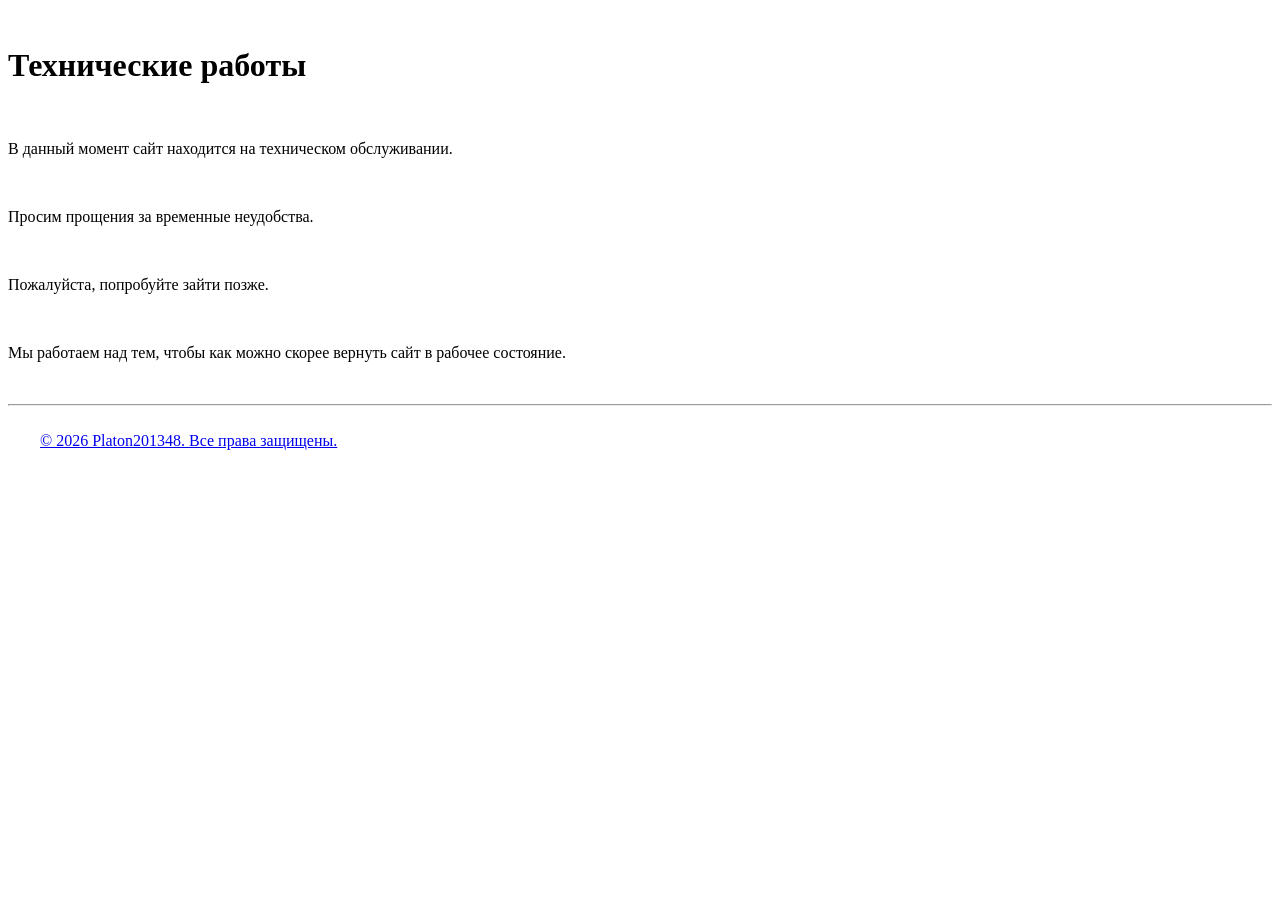
==== index.html @ a0c6c0bd "index.html" ====
<!DOCTYPE html>
<html lang="ru">
<head>
    <meta charset="UTF-8">
    <meta name="viewport" content="width=device-width, initial-scale=1.0">
    <title>Технические работы</title>
</head>
<body>
    <h1>Технические работы</h1>
    <p>В данный момент сайт находится на техническом обслуживании.</p>
    <p>Просим прощения за временные неудобства.</p>
    <p>Пожалуйста, попробуйте зайти позже.</p>
    <p>Мы работаем над тем, чтобы как можно скорее вернуть сайт в рабочее состояние.</p>
    <hr>
    <footer>
        <a href="https://platon201348.github.io/">&copy; 2026 Platon201348. Все права защищены.</a>
    </footer>
</body>
</html>
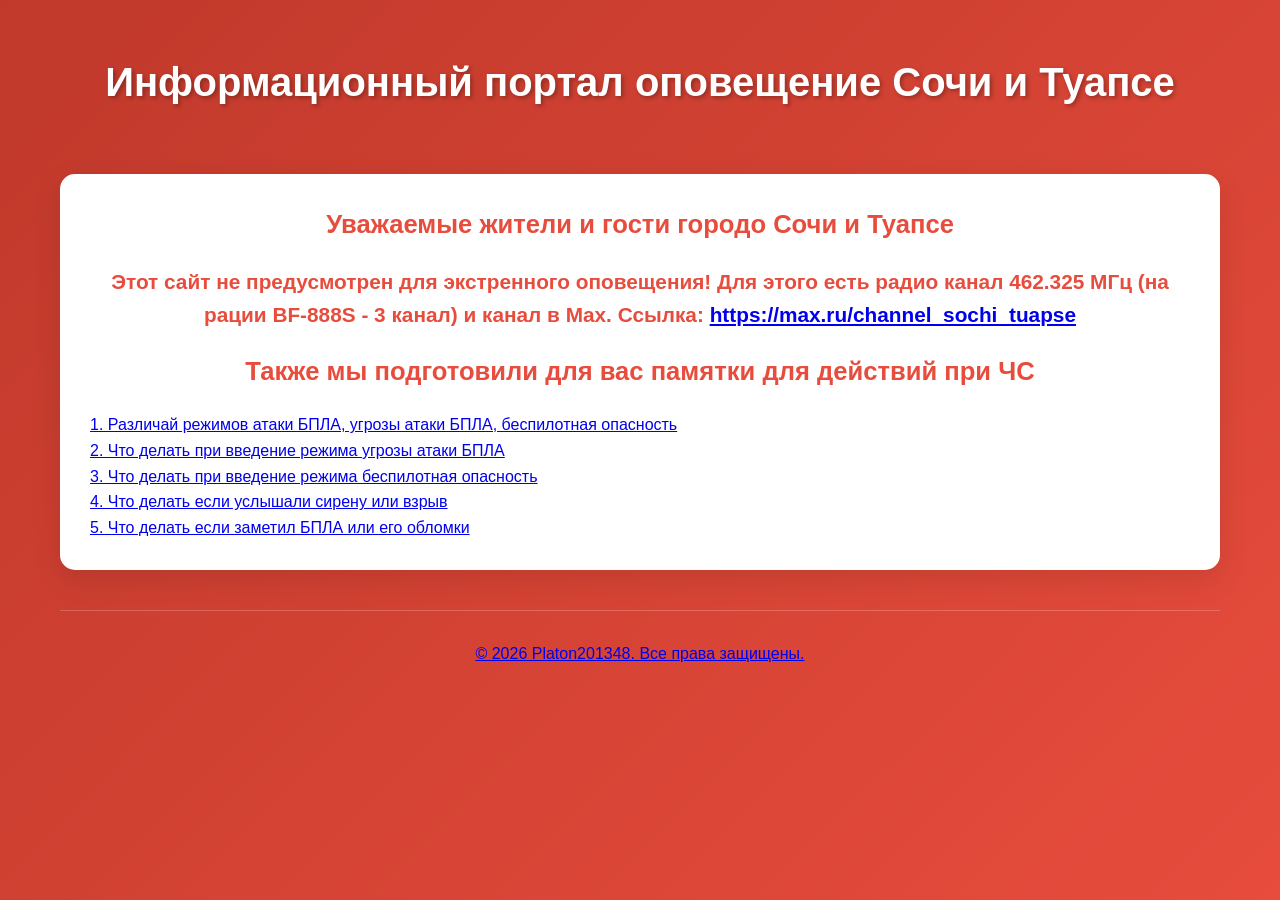
==== commit a3d51494: "Add files via upload" ====
--- a/index.html
+++ b/index.html
@@ -1,19 +1,81 @@
 <!DOCTYPE html>
 <html lang="ru">
 <head>
-    <meta charset="UTF-8">
-    <meta name="viewport" content="width=device-width, initial-scale=1.0">
-    <title>Технические работы</title>
+    <meta charset="UTF-8">
+    <meta name="viewport" content="width=device-width, initial-scale=1.0">
+    <title>Оповещение Сочи и Туапсе</title>
+    <meta name="description" content="Информационный портал оповещение Сочи и Туапсе">
+    <meta name="yandex-verification" content="5ae5768a1f6d0c44" />
+
+    <meta property="og:title" content="Оповещение Сочи и Туапсе">
+    <meta property="og:description" content="Информационный портал оповещение Сочи и Туапсе">
+    <meta property="og:image" content="https://sochi-tuapse.github.io/img.png">
+
+    <link rel="stylesheet" href="css.css">
+
+
+        <link rel="shortcut icon" type="image/x-icon" href="img.ico">
+        <link rel="icon" type="image/png" href="img.png">
 </head>
 <body>
-    <h1>Технические работы</h1>
-    <p>В данный момент сайт находится на техническом обслуживании.</p>
-    <p>Просим прощения за временные неудобства.</p>
-    <p>Пожалуйста, попробуйте зайти позже.</p>
-    <p>Мы работаем над тем, чтобы как можно скорее вернуть сайт в рабочее состояние.</p>
-    <hr>
-    <footer>
-        <a href="https://platon201348.github.io/">&copy; 2026 Platon201348. Все права защищены.</a>
-    </footer>
+
+
+    <!-- Основной контент -->
+    <div class="container">
+        <header>
+            <h1>Информационный портал оповещение Сочи и Туапсе</h1>
+            <p class="tagline"></p>
+        </header>
+
+        <!-- Текст -->
+        <main>
+            <section class="content-area">
+                <h3>Уважаемые жители и гости городо Сочи и Туапсе</h3>
+                <h4>Этот сайт не предусмотрен для экстренного оповещения! Для этого есть радио канал 462.325 МГц (на рации BF-888S - 3 канал) и канал в Max. Ссылка: <a href="https://max.ru/channel_sochi_tuapse" >https://max.ru/channel_sochi_tuapse</a></h4>
+                <h3>Также мы подготовили для вас памятки для действий при ЧС</h3>
+                
+<ul>
+  <li><a href="1.html">1. Различай режимов атаки БПЛА, угрозы атаки БПЛА, беспилотная опасность</a></li>
+  <li><a href="2.html">2. Что делать при введение режима угрозы атаки БПЛА</a></li>
+  <li><a href="3.html">3. Что делать при введение режима беспилотная опасность</a></li>
+  <li><a href="4.html">4. Что делать если услышали сирену или взрыв</a></li>
+  <li><a href="5.html">5. Что делать если заметил БПЛА или его обломки</a></li>
+</ul>
+
+             </section>
+        </main>
+
+        <footer>
+            <a href="https://platon201348.github.io/">&copy; 2026 Platon201348. Все права защищены.</a>
+        </footer>
+    </div>
+
+
+
+    <!-- JavaScript -->
+    <script>
+        document.addEventListener('DOMContentLoaded', function() {
+    document.getElementById('welcomePopup').style.display = 'flex';
+});
+
+function closePopup() {
+    document.getElementById('welcomePopup').style.display = 'none';
+}
+ </script>
+
+<!-- Yandex.Metrika counter -->
+<script type="text/javascript">
+    (function(m,e,t,r,i,k,a){
+        m[i]=m[i]||function(){(m[i].a=m[i].a||[]).push(arguments)};
+        m[i].l=1*new Date();
+        for (var j = 0; j < document.scripts.length; j++) {if (document.scripts[j].src === r) { return; }}
+        k=e.createElement(t),a=e.getElementsByTagName(t)[0],k.async=1,k.src=r,a.parentNode.insertBefore(k,a)
+    })(window, document,'script','https://mc.yandex.ru/metrika/tag.js?id=113771411', 'ym');
+
+    ym(113771411, 'init', {ssr:true, webvisor:true, clickmap:true, ecommerce:"dataLayer", referrer: document.referrer, url: location.href, accurateTrackBounce:true, trackLinks:true});
+</script>
+<noscript><div><img src="https://mc.yandex.ru/watch/113771411" style="position:absolute; left:-9999px;" alt="" /></div></noscript>
+<!-- /Yandex.Metrika counter -->
+
 </body>
 </html>
--- a/css.css
+++ b/css.css
@@ -0,0 +1,195 @@
+ * {
+            margin: 0;
+            padding: 0;
+            box-sizing: border-box;
+        }
+
+        html {
+            scroll-behavior: smooth;
+        }
+
+        body {
+            font-family: 'Segoe UI', Arial, sans-serif;
+            line-height: 1.6;
+            color: white;
+            background: linear-gradient(135deg, #c0392b 0%, #e74c3c 100%);
+            min-height: 100vh;
+        }
+
+        .container {
+            max-width: 1200px;
+            margin: 0 auto;
+            padding: 20px;
+        }
+
+        /* Шапка */
+        header {
+            text-align: center;
+            padding: 30px 0;
+            color: white;
+        }
+
+        h1 {
+            font-size: 2.5rem;
+            margin-bottom: 10px;
+            text-shadow: 2px 2px 4px rgba(0, 0, 0, 0.3);
+        }
+
+        .tagline {
+            font-size: 1.2rem;
+            color: #ffffff;
+            opacity: 1;
+            margin-bottom: 30px;
+        }
+
+        /* Верхнее меню */
+        .top-nav {
+            background: rgba(231, 76, 60, 0.98);
+            border-radius: 12px;
+            padding: 12px 0;
+            margin: 20px auto;
+            text-align: center;
+            box-shadow: 0 5px 15px rgba(0, 0, 0, 0.2);
+            backdrop-filter: blur(10px);
+            max-width: 600px;
+        }
+
+        .top-nav ul {
+            list-style: none;
+            display: flex;
+            justify-content: center;
+            gap: 40px;
+            margin: 0;
+            padding: 0;
+        }
+
+        .top-nav a {
+            color: white;
+            text-decoration: none;
+            font-weight: 600;
+            font-size: 1.1rem;
+            transition: color 0.3s, transform 0.2s;
+            padding: 8px 12px;
+            border-radius: 8px;
+        }
+
+        .top-nav a:hover {
+            color: #fff;
+            background: rgba(255, 255, 255, 0.2);
+            transform: translateY(-2px);
+        }
+
+        /* Основной контент */
+        .content-area {
+            background: white;
+            border-radius: 15px;
+            box-shadow: 0 10px 30px rgba(0, 0, 0, 0.1);
+            padding: 30px;
+        }
+
+        h4 {
+            color: #e74c3c;
+            margin-bottom: 20px;
+            text-align: center;
+            font-size: 1.3rem;
+        }
+    
+        h3 {
+            color: #e74c3c;
+            margin-bottom: 20px;
+            text-align: center;
+            font-size: 1.6rem;
+        }
+
+         h2 {
+            color: #e74c3c;
+            margin-bottom: 20px;
+            text-align: center;
+            font-size: 2.4rem;
+        }
+
+        /* Адаптивный контейнер для видео */
+        .video-container {
+            position: relative;
+            width: 100%;
+            height: 0;
+            padding-bottom: 56.25%; /* Соотношение сторон 16:9 */
+            overflow: hidden;
+            border-radius: 10px;
+            box-shadow: 0 5px 15px rgba(0, 0, 0, 0.2);
+            margin: 20px 0;
+        }
+
+        .video-container iframe {
+            position: absolute;
+            top: 0;
+            left: 0;
+            width: 100%;
+            height: 100%;
+            border: none;
+        }
+
+        /* Текст под видео */
+        .video-info {
+            margin-top: 20px;
+            font-size: 0.95rem;
+            color: #666;
+            text-align: center;
+        }
+
+        /* Футер */
+        footer {
+            text-align: center;
+            padding: 30px 0;
+            color: rgba(255, 255, 255, 0.8);
+            border-top: 1px solid rgba(255, 255, 255, 0.2);
+            margin-top: 40px;
+        }
+
+        /* Поп-ап */
+        .popup-overlay {
+            display: none;
+            position: fixed;
+            top: 0;
+            left: 0;
+            width: 100%;
+            height: 100%;
+            background: rgba(0, 0, 0, 0.5);
+            justify-content: center;
+            align-items: center;
+            z-index: 1000;
+        }
+
+        .popup-content {
+            background: white;
+            padding: 30px;
+            border-radius: 15px;
+            text-align: center;
+            max-width: 400px;
+            box-shadow: 0 10px 30px rgba(0, 0, 0, 0.3);
+            color: #333;
+        }
+
+        .popup-content h3 {
+            margin-bottom: 10px;
+            color: #e74c3c;
+        }
+
+        .popup-content p {
+            margin-bottom: 20px;
+        }
+
+        .close-btn {
+            background: #e74c3c;
+            color: white;
+            border: none;
+            padding: 10px 20px;
+            font-size: 1rem;
+            border-radius: 5px;
+            cursor: pointer;
+            transition: background 0.3s;
+        }
+
+        .close-btn:hover {
+            background: #c0392b;
+        }
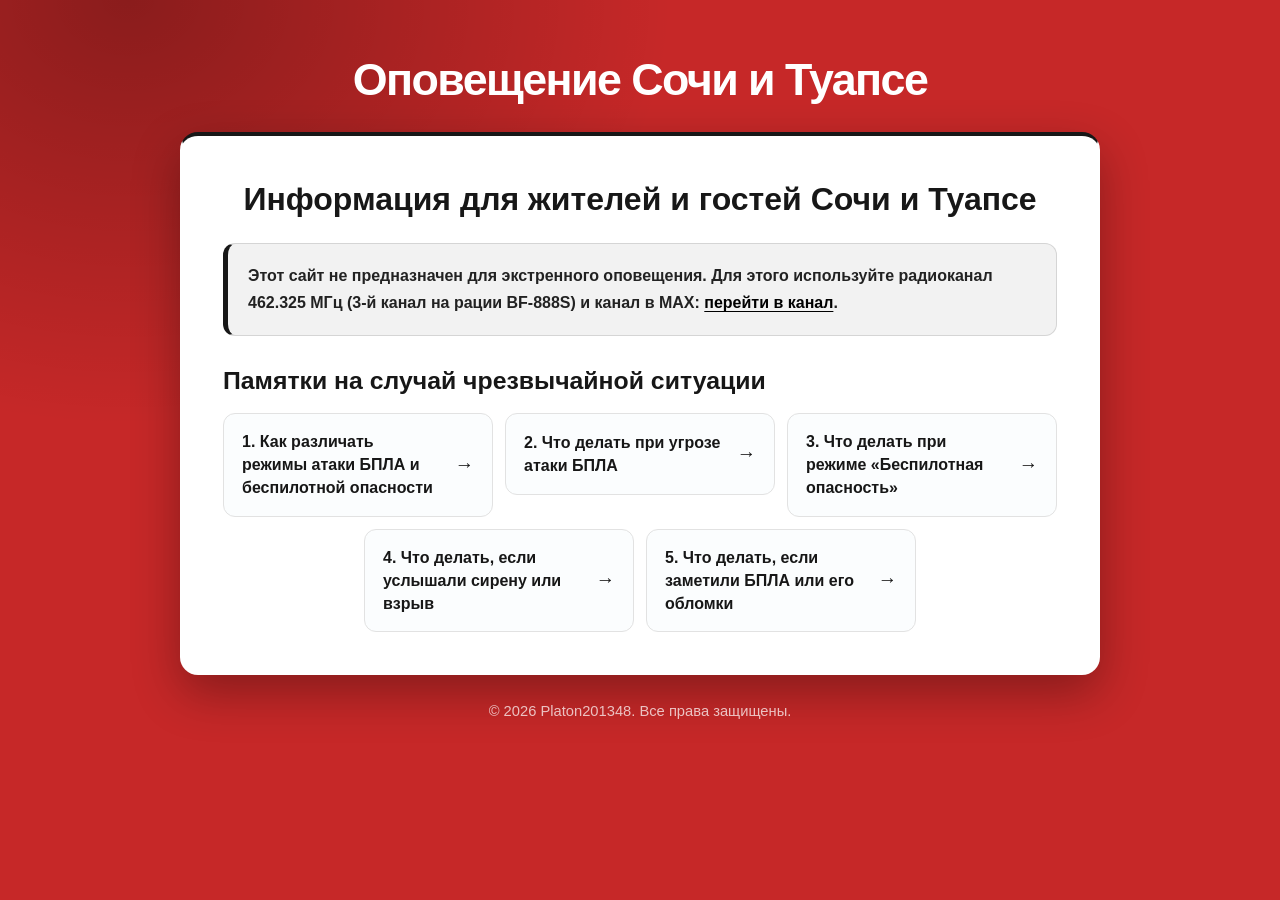
==== commit 7c90c113: "Add files via upload" ====
--- a/index.html
+++ b/index.html
@@ -5,11 +5,11 @@
     <meta name="viewport" content="width=device-width, initial-scale=1.0">
     <title>Оповещение Сочи и Туапсе</title>
     <meta name="description" content="Информационный портал оповещение Сочи и Туапсе">
-    <meta name="yandex-verification" content="5ae5768a1f6d0c44" />
+    <meta name="yandex-verification" content="82e9803507aa60ec" />
 
     <meta property="og:title" content="Оповещение Сочи и Туапсе">
     <meta property="og:description" content="Информационный портал оповещение Сочи и Туапсе">
-    <meta property="og:image" content="https://sochi-tuapse.github.io/img.png">
+    <meta property="og:image" content="https://sochi-tuapse.platon201348.com/img.png">
 
     <link rel="stylesheet" href="css.css">
 
@@ -23,45 +23,35 @@
     <!-- Основной контент -->
     <div class="container">
         <header>
-            <h1>Информационный портал оповещение Сочи и Туапсе</h1>
-            <p class="tagline"></p>
+            <h1>Оповещение Сочи и Туапсе</h1>
         </header>
 
         <!-- Текст -->
         <main>
             <section class="content-area">
-                <h3>Уважаемые жители и гости городо Сочи и Туапсе</h3>
-                <h4>Этот сайт не предусмотрен для экстренного оповещения! Для этого есть радио канал 462.325 МГц (на рации BF-888S - 3 канал) и канал в Max. Ссылка: <a href="https://max.ru/channel_sochi_tuapse" >https://max.ru/channel_sochi_tuapse</a></h4>
-                <h3>Также мы подготовили для вас памятки для действий при ЧС</h3>
-                
-<ul>
-  <li><a href="1.html">1. Различай режимов атаки БПЛА, угрозы атаки БПЛА, беспилотная опасность</a></li>
-  <li><a href="2.html">2. Что делать при введение режима угрозы атаки БПЛА</a></li>
-  <li><a href="3.html">3. Что делать при введение режима беспилотная опасность</a></li>
-  <li><a href="4.html">4. Что делать если услышали сирену или взрыв</a></li>
-  <li><a href="5.html">5. Что делать если заметил БПЛА или его обломки</a></li>
+                <h2>Информация для жителей и гостей Сочи и Туапсе</h2>
+                <div class="emergency-notice" role="note">
+                    <p>Этот сайт не предназначен для экстренного оповещения. Для этого используйте радиоканал 462.325 МГц (3-й канал на рации BF-888S) и канал в MAX: <a href="https://max.ru/channel_sochi_tuapse">перейти в канал</a>.</p>
+                </div>
+                <h3>Памятки на случай чрезвычайной ситуации</h3>
+
+<ul class="guide-list">
+  <li><a href="1.html">1. Как различать режимы атаки БПЛА и беспилотной опасности</a></li>
+  <li><a href="2.html">2. Что делать при угрозе атаки БПЛА</a></li>
+  <li><a href="3.html">3. Что делать при режиме «Беспилотная опасность»</a></li>
+  <li><a href="4.html">4. Что делать, если услышали сирену или взрыв</a></li>
+  <li><a href="5.html">5. Что делать, если заметили БПЛА или его обломки</a></li>
 </ul>
 
              </section>
         </main>
 
         <footer>
-            <a href="https://platon201348.github.io/">&copy; 2026 Platon201348. Все права защищены.</a>
+            <a href="https://platon201348.com/">&copy; 2026 Platon201348. Все права защищены.</a>
         </footer>
     </div>
 
 
-
-    <!-- JavaScript -->
-    <script>
-        document.addEventListener('DOMContentLoaded', function() {
-    document.getElementById('welcomePopup').style.display = 'flex';
-});
-
-function closePopup() {
-    document.getElementById('welcomePopup').style.display = 'none';
-}
- </script>
 
 <!-- Yandex.Metrika counter -->
 <script type="text/javascript">
@@ -70,11 +60,11 @@
         m[i].l=1*new Date();
         for (var j = 0; j < document.scripts.length; j++) {if (document.scripts[j].src === r) { return; }}
         k=e.createElement(t),a=e.getElementsByTagName(t)[0],k.async=1,k.src=r,a.parentNode.insertBefore(k,a)
-    })(window, document,'script','https://mc.yandex.ru/metrika/tag.js?id=113771411', 'ym');
+    })(window, document,'script','https://mc.yandex.ru/metrika/tag.js?id=113888004', 'ym');
 
-    ym(113771411, 'init', {ssr:true, webvisor:true, clickmap:true, ecommerce:"dataLayer", referrer: document.referrer, url: location.href, accurateTrackBounce:true, trackLinks:true});
+    ym(113888004, 'init', {ssr:true, webvisor:true, clickmap:true, ecommerce:"dataLayer", referrer: document.referrer, url: location.href, accurateTrackBounce:true, trackLinks:true});
 </script>
-<noscript><div><img src="https://mc.yandex.ru/watch/113771411" style="position:absolute; left:-9999px;" alt="" /></div></noscript>
+<noscript><div><img src="https://mc.yandex.ru/watch/113888004" style="position:absolute; left:-9999px;" alt="" /></div></noscript>
 <!-- /Yandex.Metrika counter -->
 
 </body>
--- a/css.css
+++ b/css.css
@@ -1,195 +1,369 @@
- * {
-            margin: 0;
-            padding: 0;
-            box-sizing: border-box;
-        }
-
-        html {
-            scroll-behavior: smooth;
-        }
-
-        body {
-            font-family: 'Segoe UI', Arial, sans-serif;
-            line-height: 1.6;
-            color: white;
-            background: linear-gradient(135deg, #c0392b 0%, #e74c3c 100%);
-            min-height: 100vh;
-        }
-
-        .container {
-            max-width: 1200px;
-            margin: 0 auto;
-            padding: 20px;
-        }
-
-        /* Шапка */
-        header {
-            text-align: center;
-            padding: 30px 0;
-            color: white;
-        }
-
-        h1 {
-            font-size: 2.5rem;
-            margin-bottom: 10px;
-            text-shadow: 2px 2px 4px rgba(0, 0, 0, 0.3);
-        }
-
-        .tagline {
-            font-size: 1.2rem;
-            color: #ffffff;
-            opacity: 1;
-            margin-bottom: 30px;
-        }
-
-        /* Верхнее меню */
-        .top-nav {
-            background: rgba(231, 76, 60, 0.98);
-            border-radius: 12px;
-            padding: 12px 0;
-            margin: 20px auto;
-            text-align: center;
-            box-shadow: 0 5px 15px rgba(0, 0, 0, 0.2);
-            backdrop-filter: blur(10px);
-            max-width: 600px;
-        }
-
-        .top-nav ul {
-            list-style: none;
-            display: flex;
-            justify-content: center;
-            gap: 40px;
-            margin: 0;
-            padding: 0;
-        }
-
-        .top-nav a {
-            color: white;
-            text-decoration: none;
-            font-weight: 600;
-            font-size: 1.1rem;
-            transition: color 0.3s, transform 0.2s;
-            padding: 8px 12px;
-            border-radius: 8px;
-        }
-
-        .top-nav a:hover {
-            color: #fff;
-            background: rgba(255, 255, 255, 0.2);
-            transform: translateY(-2px);
-        }
-
-        /* Основной контент */
-        .content-area {
-            background: white;
-            border-radius: 15px;
-            box-shadow: 0 10px 30px rgba(0, 0, 0, 0.1);
-            padding: 30px;
-        }
-
-        h4 {
-            color: #e74c3c;
-            margin-bottom: 20px;
-            text-align: center;
-            font-size: 1.3rem;
-        }
-    
-        h3 {
-            color: #e74c3c;
-            margin-bottom: 20px;
-            text-align: center;
-            font-size: 1.6rem;
-        }
-
-         h2 {
-            color: #e74c3c;
-            margin-bottom: 20px;
-            text-align: center;
-            font-size: 2.4rem;
-        }
-
-        /* Адаптивный контейнер для видео */
-        .video-container {
-            position: relative;
-            width: 100%;
-            height: 0;
-            padding-bottom: 56.25%; /* Соотношение сторон 16:9 */
-            overflow: hidden;
-            border-radius: 10px;
-            box-shadow: 0 5px 15px rgba(0, 0, 0, 0.2);
-            margin: 20px 0;
-        }
-
-        .video-container iframe {
-            position: absolute;
-            top: 0;
-            left: 0;
-            width: 100%;
-            height: 100%;
-            border: none;
-        }
-
-        /* Текст под видео */
-        .video-info {
-            margin-top: 20px;
-            font-size: 0.95rem;
-            color: #666;
-            text-align: center;
-        }
-
-        /* Футер */
-        footer {
-            text-align: center;
-            padding: 30px 0;
-            color: rgba(255, 255, 255, 0.8);
-            border-top: 1px solid rgba(255, 255, 255, 0.2);
-            margin-top: 40px;
-        }
-
-        /* Поп-ап */
-        .popup-overlay {
-            display: none;
-            position: fixed;
-            top: 0;
-            left: 0;
-            width: 100%;
-            height: 100%;
-            background: rgba(0, 0, 0, 0.5);
-            justify-content: center;
-            align-items: center;
-            z-index: 1000;
-        }
-
-        .popup-content {
-            background: white;
-            padding: 30px;
-            border-radius: 15px;
-            text-align: center;
-            max-width: 400px;
-            box-shadow: 0 10px 30px rgba(0, 0, 0, 0.3);
-            color: #333;
-        }
-
-        .popup-content h3 {
-            margin-bottom: 10px;
-            color: #e74c3c;
-        }
-
-        .popup-content p {
-            margin-bottom: 20px;
-        }
-
-        .close-btn {
-            background: #e74c3c;
-            color: white;
-            border: none;
-            padding: 10px 20px;
-            font-size: 1rem;
-            border-radius: 5px;
-            cursor: pointer;
-            transition: background 0.3s;
-        }
-
-        .close-btn:hover {
-            background: #c0392b;
-        }+:root {
+    color-scheme: light;
+    font-family: "Segoe UI", Arial, sans-serif;
+    color: #171717;
+    background: #c62828;
+    font-synthesis: none;
+    text-rendering: optimizeLegibility;
+    -webkit-font-smoothing: antialiased;
+    -moz-osx-font-smoothing: grayscale;
+    --color-ink: #171717;
+    --color-muted: #666666;
+    --color-primary: #171717;
+    --color-primary-dark: #000000;
+    --color-border: #e2e2e2;
+    --color-surface: #ffffff;
+    --color-alert: #171717;
+    --color-alert-bg: #f2f2f2;
+}
+
+* {
+    box-sizing: border-box;
+}
+
+html {
+    min-width: 320px;
+    scroll-behavior: smooth;
+}
+
+body {
+    min-height: 100vh;
+    margin: 0;
+    color: #171717;
+    background:
+        radial-gradient(ellipse at 10% 0%, rgba(0, 0, 0, 0.3), transparent 34rem),
+        #c62828;
+    font-family: "Segoe UI", Arial, sans-serif;
+    line-height: 1.7;
+}
+
+a {
+    color: var(--color-primary-dark);
+    text-underline-offset: 0.2em;
+    overflow-wrap: anywhere;
+}
+
+a:hover {
+    color: #0a4055;
+}
+
+a:focus-visible,
+button:focus-visible,
+audio:focus-visible {
+    outline: 3px solid #e6a848;
+    outline-offset: 3px;
+}
+
+.container {
+    width: min(100% - 32px, 920px);
+    margin: 0 auto;
+    padding: 32px 0 0;
+}
+
+header {
+    padding: 22px 12px 26px;
+    color: #ffffff;
+    text-align: center;
+}
+
+h1 {
+    max-width: 780px;
+    margin: 0 auto;
+    font-size: clamp(1.8rem, 5vw, 2.8rem);
+    font-weight: 750;
+    letter-spacing: -0.035em;
+    line-height: 1.16;
+}
+
+.tagline {
+    margin: 12px 0 0;
+    color: rgba(255, 255, 255, 0.72);
+    font-size: 1.05rem;
+}
+
+.top-nav {
+    margin: 0 auto 18px;
+    text-align: center;
+}
+
+.top-nav ul {
+    display: flex;
+    justify-content: center;
+    margin: 0;
+    padding: 0;
+    list-style: none;
+}
+
+.top-nav a {
+    display: inline-flex;
+    min-height: 42px;
+    align-items: center;
+    padding: 8px 18px;
+    border: 1px solid var(--color-border);
+    border-radius: 999px;
+    background: rgba(255, 255, 255, 0.78);
+    color: var(--color-ink);
+    font-weight: 650;
+    text-decoration: none;
+    transition: background-color 160ms ease, border-color 160ms ease, transform 160ms ease;
+}
+
+.top-nav a:hover {
+    transform: translateY(-1px);
+    border-color: #171717;
+    background: #fff;
+    color: #000000;
+}
+
+.content-area {
+    padding: clamp(22px, 5vw, 42px);
+    border: 1px solid rgba(255, 255, 255, 0.12);
+    border-top: 4px solid var(--color-primary);
+    border-radius: 18px;
+    background: var(--color-surface);
+    box-shadow: 0 18px 48px rgba(0, 0, 0, 0.32);
+}
+
+.content-area + .content-area {
+    margin-top: 20px;
+}
+
+.content-area h2,
+.content-area h3,
+.content-area h4 {
+    color: var(--color-ink);
+    line-height: 1.35;
+}
+
+.audience-greeting {
+    margin: 0 0 10px;
+    color: var(--color-muted);
+    text-align: center;
+}
+
+.content-area h2 {
+    margin: 0 0 22px;
+    font-size: clamp(1.45rem, 4vw, 2rem);
+    text-align: center;
+}
+
+.content-area h3 {
+    margin: 0 0 16px;
+    font-size: clamp(1.25rem, 3vw, 1.55rem);
+}
+
+.content-area h4 {
+    margin: 0 0 14px;
+    font-size: 1.1rem;
+}
+
+.emergency-notice {
+    margin: 20px 0 28px;
+    padding: 18px 20px;
+    border: 1px solid #d5d5d5;
+    border-left: 5px solid #171717;
+    border-radius: 12px;
+    background: var(--color-alert-bg);
+    color: #222222;
+    font-weight: 600;
+}
+
+.emergency-notice p {
+    margin: 0;
+}
+
+.emergency-notice a {
+    color: #000000;
+    font-weight: 750;
+}
+
+.guide-list {
+    display: grid;
+    grid-template-columns: repeat(auto-fit, minmax(min(100%, 260px), 1fr));
+    gap: 12px;
+    margin: 0;
+    padding: 0;
+    list-style: none;
+}
+
+.guide-list a {
+    display: flex;
+    min-height: 82px;
+    align-items: center;
+    gap: 12px;
+    padding: 16px 18px;
+    border: 1px solid var(--color-border);
+    border-radius: 12px;
+    background: #fbfdfe;
+    color: var(--color-ink);
+    font-weight: 650;
+    line-height: 1.45;
+    text-decoration: none;
+    transition: transform 160ms ease, border-color 160ms ease, box-shadow 160ms ease;
+}
+
+.guide-list a::after {
+    flex: 0 0 auto;
+    margin-left: auto;
+    color: var(--color-primary);
+    content: "→";
+    font-size: 1.2rem;
+}
+
+.guide-list a:hover {
+    transform: translateY(-2px);
+    border-color: #777777;
+    box-shadow: 0 8px 20px rgba(0, 0, 0, 0.12);
+    color: var(--color-primary-dark);
+}
+
+.guide-text {
+    margin: 0;
+    color: #333333;
+    font-size: clamp(1.05rem, 2.5vw, 1.16rem);
+    line-height: 1.85;
+}
+
+.guide-text a {
+    font-weight: 700;
+}
+
+footer {
+    padding: 24px 12px 32px;
+    color: rgba(255, 255, 255, 0.72);
+    text-align: center;
+    font-size: 0.92rem;
+}
+
+footer a {
+    color: inherit;
+    text-decoration: none;
+}
+
+footer a:hover {
+    color: var(--color-primary-dark);
+    text-decoration: underline;
+}
+
+.popup-overlay {
+    position: fixed;
+    z-index: 1000;
+    inset: 0;
+    display: none;
+    align-items: center;
+    justify-content: center;
+    padding: 20px;
+    background: rgba(16, 39, 58, 0.58);
+    backdrop-filter: blur(4px);
+}
+
+.popup-content {
+    width: min(100%, 440px);
+    padding: 28px;
+    border: 1px solid var(--color-border);
+    border-radius: 18px;
+    background: var(--color-surface);
+    box-shadow: 0 24px 70px rgba(0, 0, 0, 0.24);
+    color: #171717;
+    text-align: center;
+}
+
+.popup-content h3 {
+    margin: 0 0 10px;
+    color: var(--color-ink);
+}
+
+.popup-content p {
+    margin: 0 0 20px;
+}
+
+.close-btn {
+    min-height: 44px;
+    padding: 10px 20px;
+    border: 0;
+    border-radius: 9px;
+    background: var(--color-primary);
+    color: #fff;
+    cursor: pointer;
+    font: inherit;
+    font-weight: 700;
+    transition: background-color 160ms ease;
+}
+
+.close-btn:hover {
+    background: var(--color-primary-dark);
+}
+
+.admin-audio {
+    display: grid;
+    grid-template-columns: repeat(auto-fit, minmax(min(100%, 280px), 1fr));
+    gap: 18px;
+    margin-top: 24px;
+}
+
+.admin-audio section {
+    padding: 20px;
+    border: 1px solid var(--color-border);
+    border-radius: 12px;
+    background: #fbfdfe;
+}
+
+.admin-audio h3 {
+    margin: 0 0 12px;
+}
+
+.admin-audio audio {
+    display: block;
+    width: 100%;
+    margin-bottom: 10px;
+}
+
+@media (max-width: 560px) {
+    .container {
+        width: min(100% - 20px, 920px);
+        padding-top: 12px;
+    }
+
+    header {
+        padding: 20px 6px;
+    }
+
+    .content-area {
+        border-radius: 14px;
+    }
+
+    .emergency-notice {
+        padding: 15px 16px;
+    }
+
+    footer {
+        padding-bottom: 24px;
+    }
+}
+
+@media (min-width: 760px) {
+    .guide-list {
+        grid-template-columns: repeat(6, minmax(0, 1fr));
+    }
+
+    .guide-list li {
+        grid-column: span 2;
+    }
+
+    .guide-list li:nth-child(4) {
+        grid-column: 2 / span 2;
+    }
+
+    .guide-list li:nth-child(5) {
+        grid-column: 4 / span 2;
+    }
+}
+
+@media (prefers-reduced-motion: reduce) {
+    *,
+    *::before,
+    *::after {
+        scroll-behavior: auto !important;
+        transition-duration: 0.01ms !important;
+    }
+}
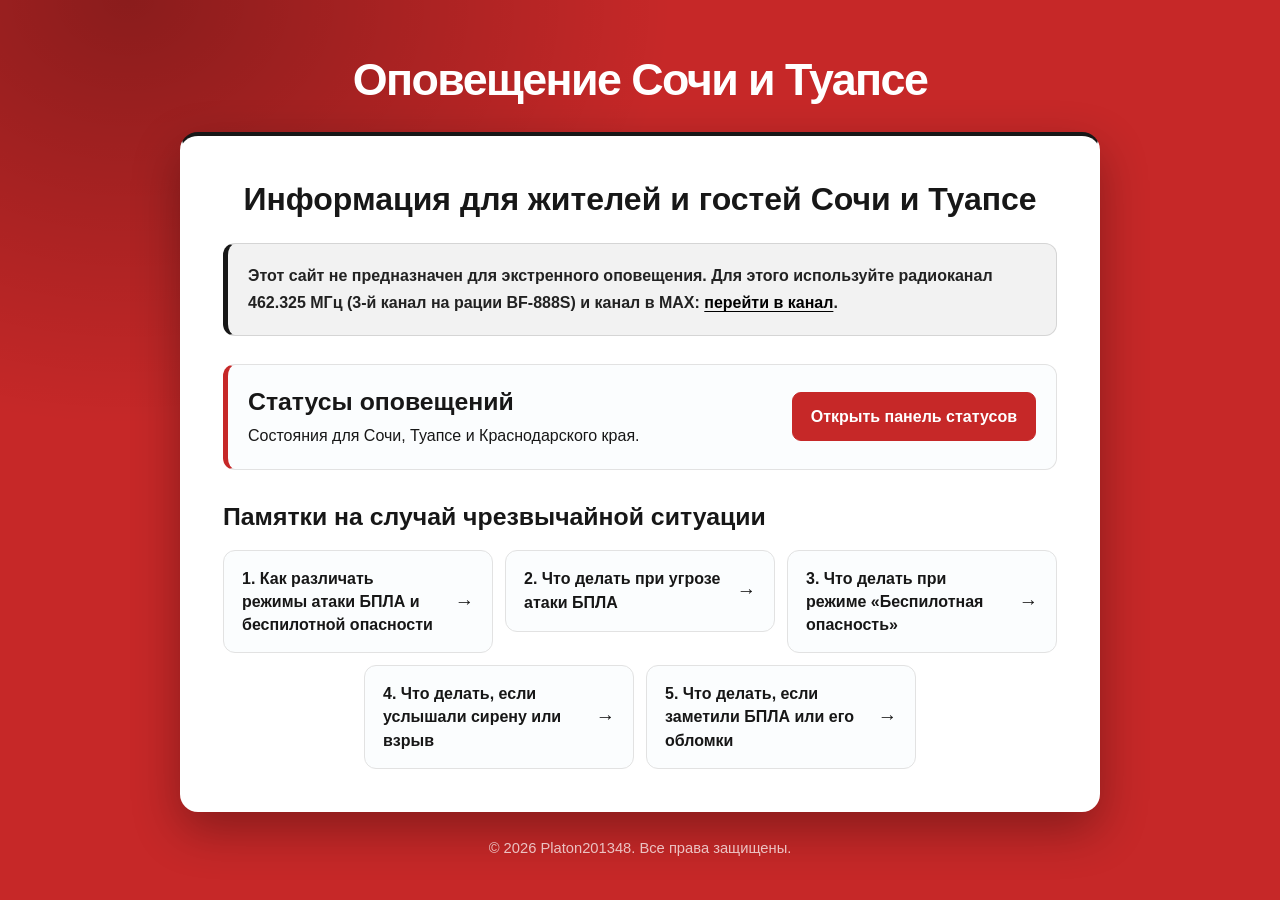
==== commit 80a90f7f: "Add files via upload" ====
--- a/index.html
+++ b/index.html
@@ -32,6 +32,13 @@
                 <h2>Информация для жителей и гостей Сочи и Туапсе</h2>
                 <div class="emergency-notice" role="note">
                     <p>Этот сайт не предназначен для экстренного оповещения. Для этого используйте радиоканал 462.325 МГц (3-й канал на рации BF-888S) и канал в MAX: <a href="https://max.ru/channel_sochi_tuapse">перейти в канал</a>.</p>
+                </div>
+                <div class="status-promo">
+                    <div>
+                        <h3>Статусы оповещений</h3>
+                        <p>Состояния для Сочи, Туапсе и Краснодарского края.</p>
+                    </div>
+                    <a class="status-promo-link" href="panel.html">Открыть панель статусов</a>
                 </div>
                 <h3>Памятки на случай чрезвычайной ситуации</h3>
 
--- a/css.css
+++ b/css.css
@@ -177,6 +177,192 @@
     font-weight: 750;
 }
 
+.status-promo {
+    display: flex;
+    align-items: center;
+    justify-content: space-between;
+    gap: 20px;
+    margin: 0 0 30px;
+    padding: 20px;
+    border: 1px solid #e2e2e2;
+    border-left: 5px solid #c62828;
+    border-radius: 12px;
+    background: #fbfdfe;
+}
+
+.status-promo h3 {
+    margin: 0 0 4px;
+}
+
+.status-promo p {
+    margin: 0;
+}
+
+.status-promo-link {
+    display: inline-flex;
+    min-height: 46px;
+    flex: 0 0 auto;
+    align-items: center;
+    justify-content: center;
+    padding: 10px 18px;
+    border: 1px solid #c62828;
+    border-radius: 9px;
+    background: #c62828;
+    color: #ffffff;
+    font-weight: 700;
+    text-align: center;
+    text-decoration: none;
+}
+
+.status-promo-link:hover {
+    background: #a51f1f;
+    color: #ffffff;
+}
+
+.status-panel {
+    margin: 0;
+    padding: 18px;
+    overflow: hidden;
+    border: 1px solid #303030;
+    border-top: 4px solid #c62828;
+    border-radius: 14px;
+    background:
+        radial-gradient(ellipse at 50% 0, rgb(255 36 36 / 9%), transparent 32rem),
+        #090909;
+    color: #f5f5f5;
+    color-scheme: dark;
+}
+
+.status-page-body {
+    min-height: 100vh;
+    background:
+        radial-gradient(ellipse at 50% 0, rgb(255 36 36 / 9%), transparent 42rem),
+        #090909;
+}
+
+.status-page {
+    width: min(1120px, calc(100% - 40px));
+    margin: 0 auto;
+    padding: 28px 0 42px;
+}
+
+.status-hero {
+    display: block;
+    width: 92%;
+    height: auto;
+    margin: 0 auto;
+    border: 1px solid #252525;
+    border-radius: 10px;
+    background: #000;
+}
+
+.city-grid {
+    display: grid;
+    grid-template-columns: repeat(3, minmax(0, 1fr));
+    gap: 14px;
+    max-width: 930px;
+    margin: 22px auto 0;
+}
+
+.status-panel .city-card {
+    min-height: 125px;
+    padding: 19px;
+    overflow: hidden;
+    border: 1px solid #303030;
+    border-radius: 10px;
+    background: linear-gradient(145deg, #191919, #101010 72%);
+    transition: border-color 180ms ease, background 180ms ease, transform 180ms ease;
+}
+
+.status-panel .city-card.is-updated {
+    animation: status-card-update 480ms ease-out;
+}
+
+@keyframes status-card-update {
+    50% { transform: translateY(-3px); }
+}
+
+.status-panel .card-top {
+    display: flex;
+    align-items: center;
+    justify-content: space-between;
+    gap: 12px;
+}
+
+.status-panel .city-card h2 {
+    margin: 25px 0 11px;
+    color: #f5f5f5;
+    font-size: clamp(24px, 2.4vw, 30px);
+    font-weight: 700;
+    letter-spacing: -0.04em;
+}
+
+.status-panel .status-mark {
+    display: inline-block;
+    width: 9px;
+    height: 9px;
+    flex: 0 0 auto;
+    border-radius: 50%;
+    background: #777;
+}
+
+.status-panel .status-label {
+    display: flex;
+    align-items: center;
+    gap: 8px;
+    margin: 0;
+    color: #dedede;
+    font-size: 20px;
+    font-weight: 700;
+}
+
+.status-panel .city-card[data-status="calm"] {
+    border-color: #24422d;
+}
+
+.status-panel .city-card[data-status="calm"] .status-mark {
+    background: #57d87c;
+    box-shadow: 0 0 12px rgb(87 216 124 / 48%);
+}
+
+.status-panel .city-card[data-status="calm"] .status-label {
+    color: #83e29b;
+}
+
+.status-panel .city-card[data-status="rocket-danger"],
+.status-panel .city-card[data-status="drone-danger"] {
+    border-color: #69501f;
+    background: linear-gradient(145deg, #211d13, #11100d 72%);
+}
+
+.status-panel .city-card[data-status="rocket-danger"] .status-mark,
+.status-panel .city-card[data-status="drone-danger"] .status-mark {
+    background: #ffc247;
+    box-shadow: 0 0 12px rgb(255 194 71 / 48%);
+}
+
+.status-panel .city-card[data-status="rocket-danger"] .status-label,
+.status-panel .city-card[data-status="drone-danger"] .status-label {
+    color: #ffd171;
+}
+
+.status-panel .city-card[data-status="rocket-attack"],
+.status-panel .city-card[data-status="drone-attack"] {
+    border-color: #702424;
+    background: linear-gradient(145deg, #261313, #120d0d 72%);
+}
+
+.status-panel .city-card[data-status="rocket-attack"] .status-mark,
+.status-panel .city-card[data-status="drone-attack"] .status-mark {
+    background: #ff3737;
+    box-shadow: 0 0 14px rgb(255 55 55 / 60%);
+}
+
+.status-panel .city-card[data-status="rocket-attack"] .status-label,
+.status-panel .city-card[data-status="drone-attack"] .status-label {
+    color: #ff7777;
+}
+
 .guide-list {
     display: grid;
     grid-template-columns: repeat(auto-fit, minmax(min(100%, 260px), 1fr));
@@ -336,8 +522,62 @@
         padding: 15px 16px;
     }
 
+    .status-promo {
+        align-items: stretch;
+        flex-direction: column;
+        gap: 14px;
+        padding: 16px;
+    }
+
+    .status-panel {
+        padding: 12px;
+    }
+
+    .status-page {
+        width: min(100% - 24px, 1120px);
+        padding: 12px 0 24px;
+    }
+
+    .status-hero {
+        width: 100%;
+        border-radius: 8px;
+    }
+
+    .status-panel .city-grid {
+        gap: 10px;
+        margin-top: 16px;
+    }
+
+    .status-panel .city-card {
+        min-height: 120px;
+        padding: 14px;
+    }
+
+    .status-panel .city-card h2 {
+        margin-top: 22px;
+        font-size: 21px;
+    }
+
     footer {
         padding-bottom: 24px;
+    }
+}
+
+@media (max-width: 850px) {
+    .status-panel .city-grid {
+        grid-template-columns: repeat(2, minmax(0, 1fr));
+    }
+
+    @media (max-width: 520px) {
+        .status-panel .status-label {
+            font-size: 16px;
+        }
+    }
+
+    .status-panel .city-card:last-child:nth-child(odd) {
+        grid-column: 1 / -1;
+        width: calc((100% - 14px) / 2);
+        justify-self: center;
     }
 }
 
